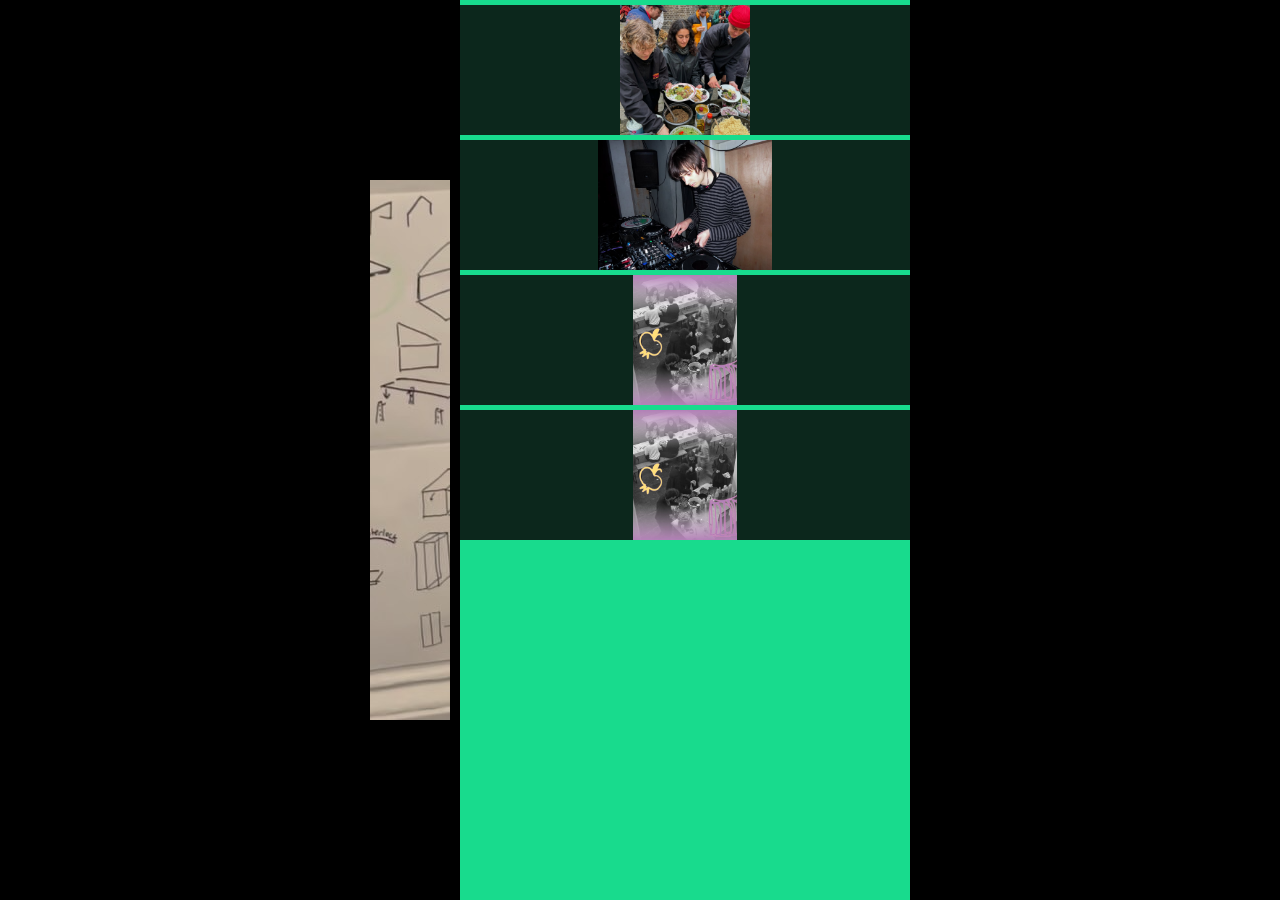
==== index.html @ bb725d66 "new design template 1 -movments" ====
<!doctype html>
<html lang="en">
  <head>
    <meta charset="UTF-8" />
    <meta name="viewport" content="width=device-width, initial-scale=1.0" />
    <title>Gallery 0 and Student Initiatives</title>
    <link rel="stylesheet" href="style.css" />
  </head>
  <body>
    <div class="main-container">
      <div style="cursor: pointer" class="logo"></div>
      <div class="mains">
        <iframe name="iframe_a" title="web player" id="frame"></iframe>
        <a href="./manifesto.html" target="iframe_a">
          <section>
            <img src="./assets/cohub4.png" alt="Gallery" />
          </section>
        </a>
        <a href="./garden.html" target="iframe_a">
          <section>
            <img src="./assets/mush/mushlaak3.png" alt="Gallery" />
          </section>
        </a>
        <a href="./manifesto.html" target="iframe_a">
          <section>
            <img src="./assets/cohub2.png" alt="Gallery" />
          </section>
        </a>
        <a href="./manifesto.html" target="iframe_a">
          <section>
            <img src="./assets/cohub2.png" alt="Gallery" />
          </section>
        </a>
      </div>
    </div>
    <script>
      const iframe = document.getElementById("frame");
      const sections = document.querySelectorAll("section");
      const logo = document.querySelector(".logo");
      const mainContainer = document.querySelector(".main-container");
      const isDesktop = window.matchMedia("(min-width: 901px)");

      const setIframePosition = (position) => {
        const axis = isDesktop.matches
          ? "X"
          : "Y"; /*condition ? ifTrue : ifFalse (shorter alternative for if/else*/
        iframe.style.transform = `translate${axis}(${position})`;
      };

      logo.addEventListener("click", () => {
        mainContainer.classList.remove("is-open");
        setIframePosition(isDesktop.matches ? "100%" : "100vh");
      });
      sections.forEach((section) => {
        section.addEventListener("click", () => {
          mainContainer.classList.add("is-open");
          setIframePosition("0");
        });
      });
    </script>
  </body>
</html>
---- style.css ----
/* main styles*/
* {
  box-sizing: border-box;
}
body {
  margin: 0;
  padding: 0;
  height: 100vh;
  width: 100%;
  background-color: black;
  color: black;
  display: flex;
  justify-content: center;
  align-items: center;
}

.main-container {
  background-color: black;
  width: 540px;
  height: 100%;
  margin: 0 auto;
  display: flex;
  justify-content: space-between;
  align-items: center;
  transition: width 0.5s ease-in-out;
}

.logo {
  width: 80px;
  height: 100%;
  background-image: url("./assets/cohub1.png");
  background-size: fill;
  background-repeat: no-repeat;
  background-position: center;
}

.mains {
  background-color: rgb(24, 219, 141);
  width: 450px;
  height: 100%;
  position: relative;
  overflow: hidden;
  transition: width 0.5s ease-in-out;
}

section {
  margin-top: 5px;
  width: 100%;
  height: 130px;
  background-color: rgb(12, 39, 28);
  z-index: 0;
  display: flex;
  justify-content: center;
  object-fit: contain;
}

#frame {
  position: absolute;
  margin-top: 0;
  width: 100%;
  height: 100%;
  border: 5px solid rgb(228, 237, 233);
  z-index: 1;
  background-color: rgb(228, 237, 233);
  transform: translateY(100vh);
}

#frame.is-open {
  transform: translateY(0);
}

section img {
  width: auto;
  height: 100%;
}

/* animations */

iframe {
  width: 100%;
  transition: transform 1s ease-in-out;
  -webkit-transition: transform 1s ease-in-out;
  -moz-transition: transform 1s ease-in-out;
  -ms-transition: transform 1s ease-in-out;
  -o-transition: transform 1s ease-in-out;
}

/* responsive */
@media (min-width: 901px) {
  .main-container {
    width: 540px;
  }

  .mains {
    width: 450px;
  }

  section {
    width: 100%;
  }

  #frame {
    /* right: 0; */
    left: 100%;
    width: 100%;
    transform: translateX(100%);
  }

  .main-container.is-open {
    width: 990px;
  }

  .main-container.is-open .mains {
    width: 900px;
  }

  .main-container.is-open section {
    width: 450px;
  }

  .main-container.is-open #frame {
    left: 50%;
    width: 50%;
  }
}

@media (max-width: 900px) {
}

@media (max-width: 700px) {
}
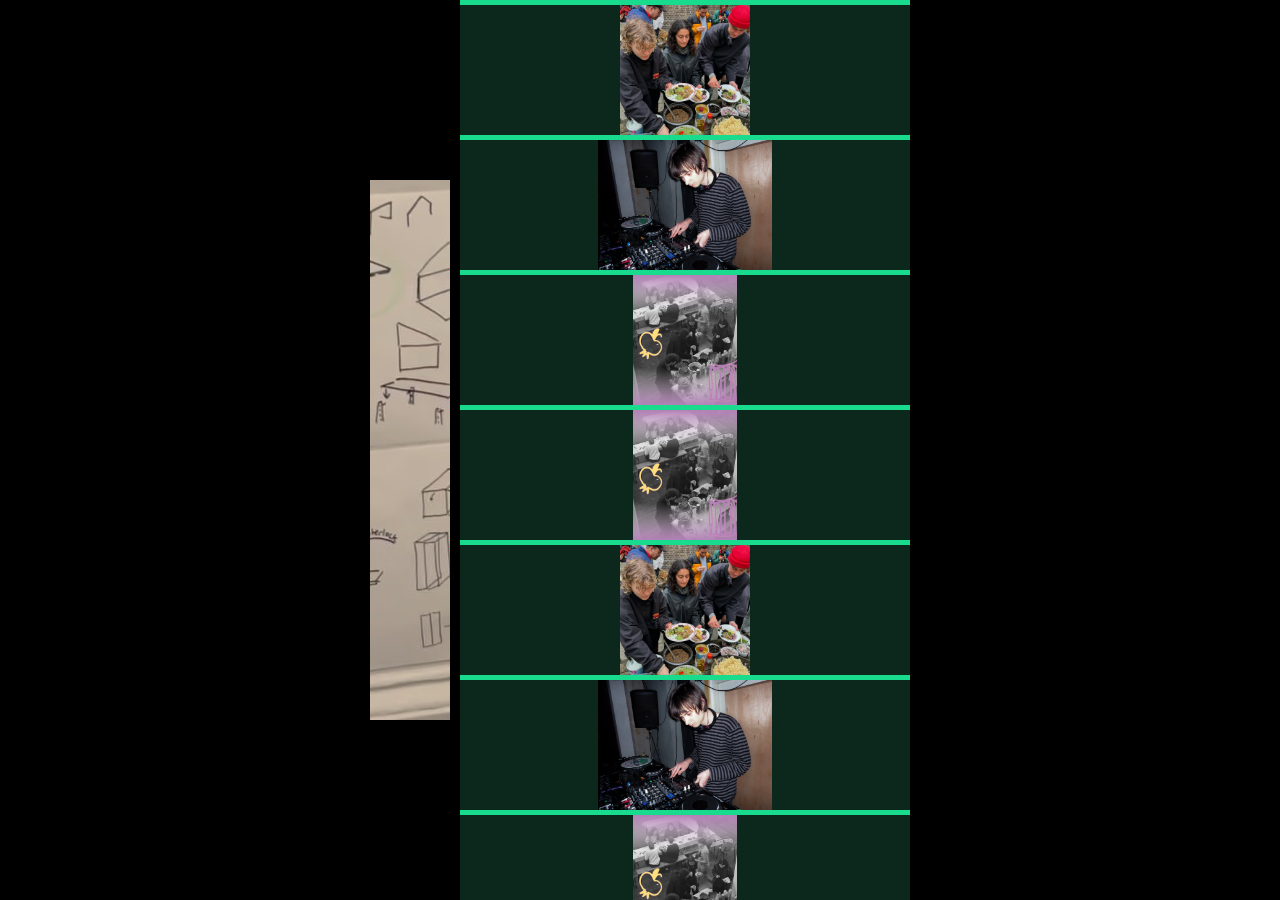
==== commit 65d859e7: "new design temlate 1 movment" ====
--- a/index.html
+++ b/index.html
@@ -31,6 +31,46 @@
             <img src="./assets/cohub2.png" alt="Gallery" />
           </section>
         </a>
+        <a href="./manifesto.html" target="iframe_a">
+          <section>
+            <img src="./assets/cohub4.png" alt="Gallery" />
+          </section>
+        </a>
+        <a href="./garden.html" target="iframe_a">
+          <section>
+            <img src="./assets/mush/mushlaak3.png" alt="Gallery" />
+          </section>
+        </a>
+        <a href="./manifesto.html" target="iframe_a">
+          <section>
+            <img src="./assets/cohub2.png" alt="Gallery" />
+          </section>
+        </a>
+        <a href="./manifesto.html" target="iframe_a">
+          <section>
+            <img src="./assets/cohub2.png" alt="Gallery" />
+          </section>
+        </a>
+        <a href="./manifesto.html" target="iframe_a">
+          <section>
+            <img src="./assets/cohub4.png" alt="Gallery" />
+          </section>
+        </a>
+        <a href="./garden.html" target="iframe_a">
+          <section>
+            <img src="./assets/mush/mushlaak3.png" alt="Gallery" />
+          </section>
+        </a>
+        <a href="./manifesto.html" target="iframe_a">
+          <section>
+            <img src="./assets/cohub2.png" alt="Gallery" />
+          </section>
+        </a>
+        <a href="./manifesto.html" target="iframe_a">
+          <section>
+            <img src="./assets/cohub2.png" alt="Gallery" />
+          </section>
+        </a>
       </div>
     </div>
     <script>
@@ -38,7 +78,12 @@
       const sections = document.querySelectorAll("section");
       const logo = document.querySelector(".logo");
       const mainContainer = document.querySelector(".main-container");
+      const mains = document.querySelector(".mains");
       const isDesktop = window.matchMedia("(min-width: 901px)");
+
+      const setIframeHeight = () => {
+        iframe.style.height = `${mains.scrollHeight}px`;
+      };
 
       const setIframePosition = (position) => {
         const axis = isDesktop.matches
@@ -49,14 +94,24 @@
 
       logo.addEventListener("click", () => {
         mainContainer.classList.remove("is-open");
+        iframe.classList.remove("is-visible");
         setIframePosition(isDesktop.matches ? "100%" : "100vh");
+        setIframeHeight();
       });
       sections.forEach((section) => {
         section.addEventListener("click", () => {
           mainContainer.classList.add("is-open");
+          iframe.classList.add("is-visible");
           setIframePosition("0");
+          setIframeHeight();
         });
       });
+      window.addEventListener("resize", setIframeHeight);
+      new MutationObserver(setIframeHeight).observe(mains, {
+        childList: true,
+        subtree: true,
+      });
+      setIframeHeight();
     </script>
   </body>
 </html>
--- a/style.css
+++ b/style.css
@@ -39,7 +39,7 @@
   width: 450px;
   height: 100%;
   position: relative;
-  overflow: hidden;
+  overflow: auto;
   transition: width 0.5s ease-in-out;
 }
 
@@ -59,14 +59,18 @@
   margin-top: 0;
   width: 100%;
   height: 100%;
-  border: 5px solid rgb(228, 237, 233);
+  border: 5px solid black;
   z-index: 1;
-  background-color: rgb(228, 237, 233);
+  background-color: white;
   transform: translateY(100vh);
+  visibility: hidden;
+  pointer-events: none;
 }
 
-#frame.is-open {
+#frame.is-visible {
   transform: translateY(0);
+  visibility: visible;
+  pointer-events: auto;
 }
 
 section img {
@@ -100,9 +104,8 @@
   }
 
   #frame {
-    /* right: 0; */
-    left: 100%;
-    width: 100%;
+    left: 50%;
+    width: 50%;
     transform: translateX(100%);
   }
 
@@ -119,8 +122,8 @@
   }
 
   .main-container.is-open #frame {
-    left: 50%;
-    width: 50%;
+    visibility: visible;
+    pointer-events: auto;
   }
 }
 
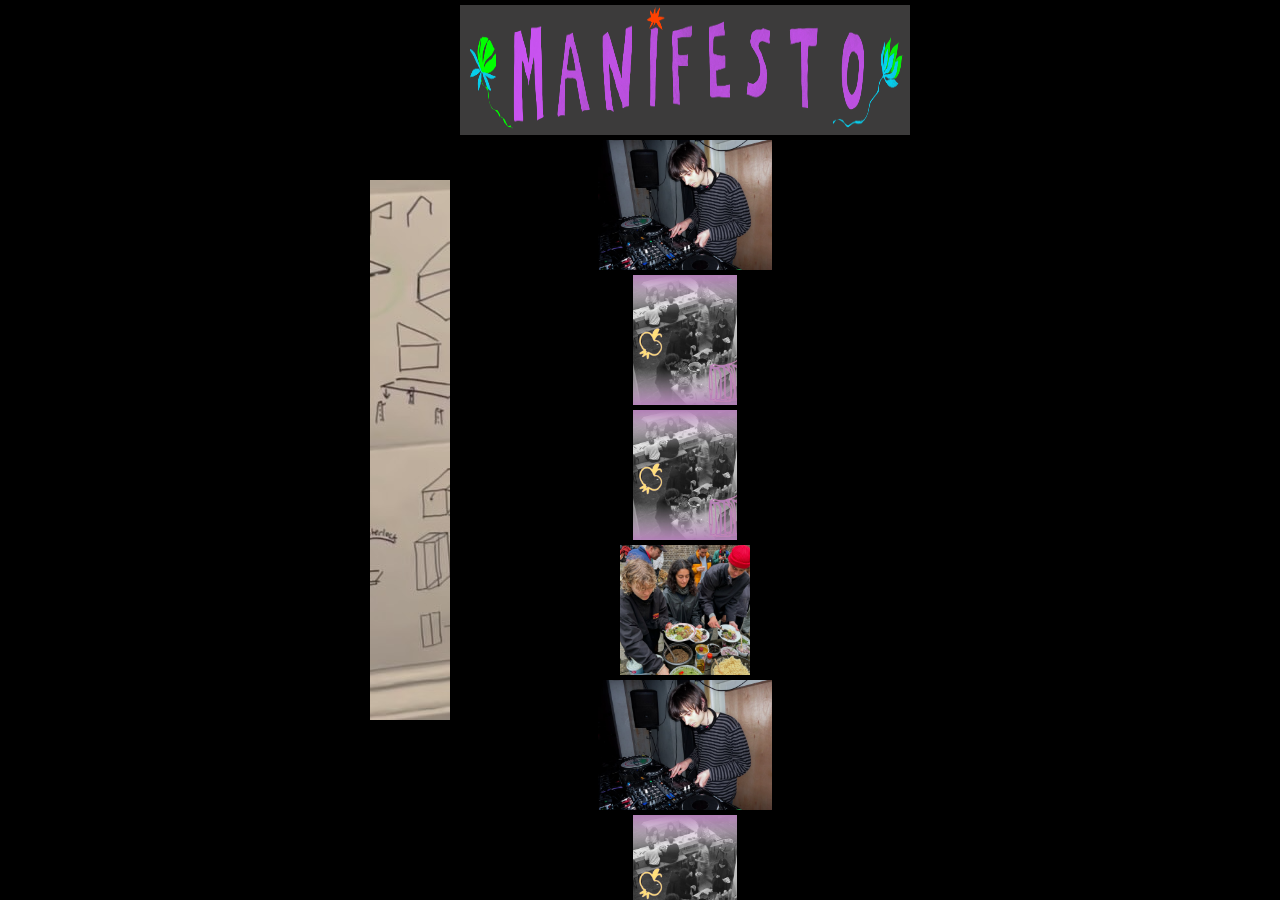
==== commit 4fa060f4: "logo updates" ====
--- a/index.html
+++ b/index.html
@@ -12,8 +12,11 @@
       <div class="mains">
         <iframe name="iframe_a" title="web player" id="frame"></iframe>
         <a href="./manifesto.html" target="iframe_a">
-          <section>
-            <img src="./assets/cohub4.png" alt="Gallery" />
+          <section style="background-color: rgb(60, 59, 59)">
+            <img
+              src="./assets/logos:graphics/Manifesto_logo.png"
+              alt="Gallery"
+            />
           </section>
         </a>
         <a href="./garden.html" target="iframe_a">
--- a/style.css
+++ b/style.css
@@ -35,7 +35,7 @@
 }
 
 .mains {
-  background-color: rgb(24, 219, 141);
+  background-color: rgb(0, 0, 0);
   width: 450px;
   height: 100%;
   position: relative;
@@ -47,7 +47,7 @@
   margin-top: 5px;
   width: 100%;
   height: 130px;
-  background-color: rgb(12, 39, 28);
+
   z-index: 0;
   display: flex;
   justify-content: center;
@@ -75,7 +75,9 @@
 
 section img {
   width: auto;
-  height: 100%;
+  height: auto;
+  max-width: 100%;
+  max-height: 100%;
 }
 
 /* animations */
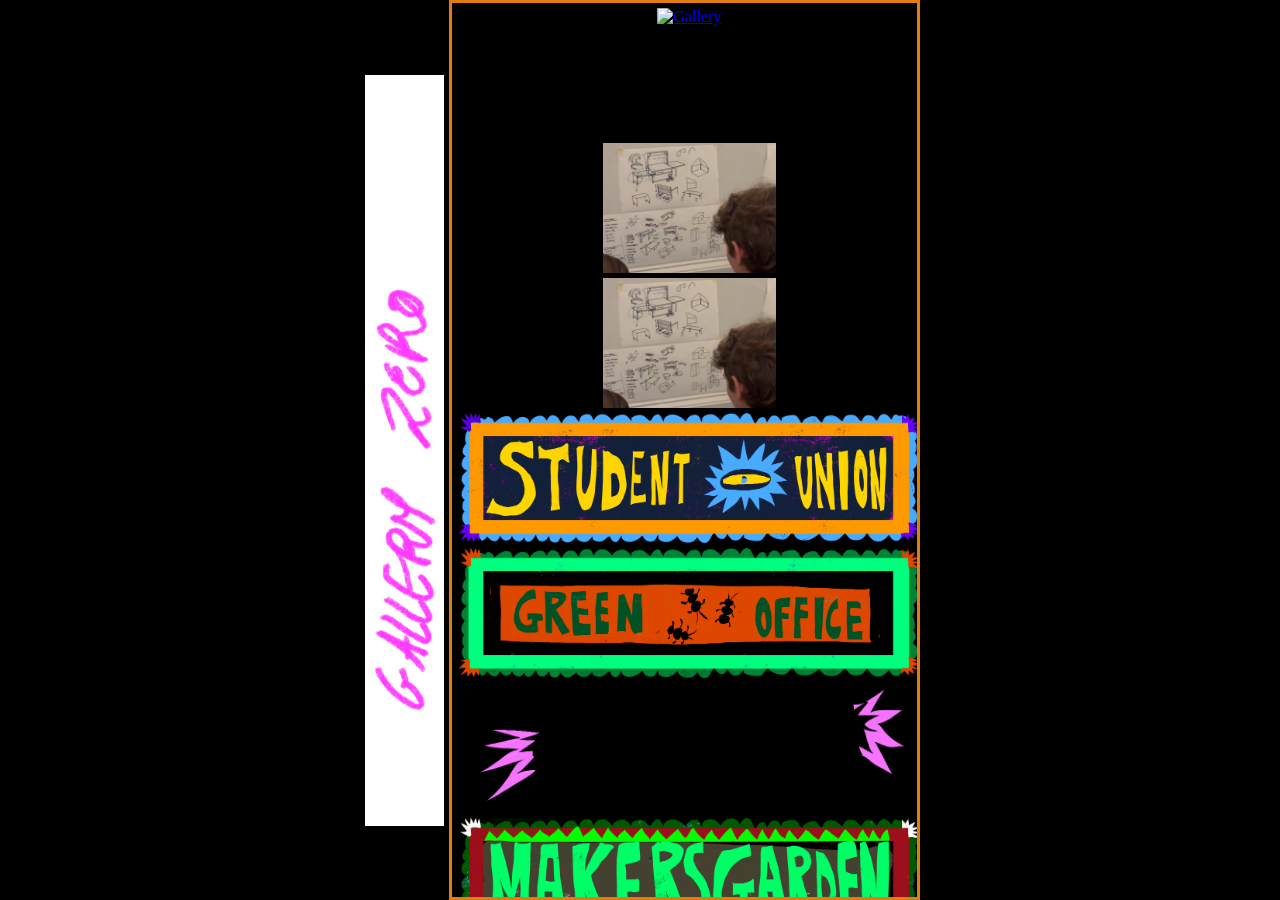
==== commit 1baefffd: "logo updates" ====
--- a/index.html
+++ b/index.html
@@ -11,67 +11,80 @@
       <div style="cursor: pointer" class="logo"></div>
       <div class="mains">
         <iframe name="iframe_a" title="web player" id="frame"></iframe>
-        <a href="./manifesto.html" target="iframe_a">
-          <section style="background-color: rgb(60, 59, 59)">
+
+        <a href="./htmls/manifesto.html" target="iframe_a">
+          <section>
+            <img src="./assets/manifesto_kabk.png" alt="Gallery" />
+          </section>
+        </a>
+        <a href="./nextevent.html" target="iframe_a">
+          <section>
+            <img src="./assets/cohub1.png" alt="NEXT EVENT" />
+          </section>
+        </a>
+        <a href="./archive.html" target="iframe_a">
+          <section>
+            <img src="./assets/cohub1.png" alt="archive" />
+          </section>
+        </a>
+        <a href="./htmls/union.html" target="iframe_a">
+          <section>
             <img
-              src="./assets/logos:graphics/Manifesto_logo.png"
-              alt="Gallery"
+              src="assets/logos:graphics/studentunion logo.png"
+              alt="union"
             />
           </section>
         </a>
-        <a href="./garden.html" target="iframe_a">
+        <a href="./htmls/green.html" target="iframe_a">
           <section>
-            <img src="./assets/mush/mushlaak3.png" alt="Gallery" />
+            <img
+              src="./assets/logos:graphics/greenoffice logo.png"
+              alt="Green Office"
+            />
           </section>
         </a>
-        <a href="./manifesto.html" target="iframe_a">
+        <a href="./htmls/mushroom.html" target="iframe_a">
           <section>
-            <img src="./assets/cohub2.png" alt="Gallery" />
+            <img src="./assets/logos:graphics/cond.png" alt="mushroom radio" />
           </section>
         </a>
-        <a href="./manifesto.html" target="iframe_a">
+        <a href="./htmls/garden.html" target="iframe_a">
           <section>
-            <img src="./assets/cohub2.png" alt="Gallery" />
+            <img
+              src="./assets/logos:graphics/makers garden logo.png"
+              alt="makers garden"
+            />
           </section>
         </a>
-        <a href="./manifesto.html" target="iframe_a">
+        <a href="./htmls/news.html" target="iframe_a">
           <section>
-            <img src="./assets/cohub4.png" alt="Gallery" />
+            <img src="./assets/logos:graphics/tone.png" alt="newspaper" />
           </section>
         </a>
-        <a href="./garden.html" target="iframe_a">
+        <a href="./htmls/film.html" target="iframe_a">
           <section>
-            <img src="./assets/mush/mushlaak3.png" alt="Gallery" />
+            <img
+              src="./assets/logos:graphics/filmclub logo.png"
+              alt="film club"
+            />
           </section>
         </a>
-        <a href="./manifesto.html" target="iframe_a">
+        <a href="./htmls/chess.html" target="iframe_a">
           <section>
-            <img src="./assets/cohub2.png" alt="Gallery" />
+            <img
+              src="./assets/logos:graphics/chess club.png"
+              alt="chess club"
+            />
           </section>
         </a>
-        <a href="./manifesto.html" target="iframe_a">
+        <a href="./htmls/cohub.html" target="iframe_a">
           <section>
-            <img src="./assets/cohub2.png" alt="Gallery" />
+            <img src="./assets/logos:graphics/cohub logo.png" alt="cohub" />
           </section>
         </a>
-        <a href="./manifesto.html" target="iframe_a">
+        <a href="./htmls/contact.html" target="iframe_a">
           <section>
-            <img src="./assets/cohub4.png" alt="Gallery" />
-          </section>
-        </a>
-        <a href="./garden.html" target="iframe_a">
-          <section>
-            <img src="./assets/mush/mushlaak3.png" alt="Gallery" />
-          </section>
-        </a>
-        <a href="./manifesto.html" target="iframe_a">
-          <section>
-            <img src="./assets/cohub2.png" alt="Gallery" />
-          </section>
-        </a>
-        <a href="./manifesto.html" target="iframe_a">
-          <section>
-            <img src="./assets/cohub2.png" alt="Gallery" />
+            <img src="./assets/manifesto_kabk.png" alt="Gallery" />
           </section>
         </a>
       </div>
--- a/style.css
+++ b/style.css
@@ -16,7 +16,7 @@
 
 .main-container {
   background-color: black;
-  width: 540px;
+  width: 560px;
   height: 100%;
   margin: 0 auto;
   display: flex;
@@ -26,25 +26,30 @@
 }
 
 .logo {
+  margin: 5px;
   width: 80px;
   height: 100%;
-  background-image: url("./assets/cohub1.png");
-  background-size: fill;
+  background-image: url("./assets/logos:graphics/galleryzero_logo.jpg");
+  background-size: contain;
   background-repeat: no-repeat;
   background-position: center;
 }
 
 .mains {
   background-color: rgb(0, 0, 0);
-  width: 450px;
-  height: 100%;
+  width: 480px;
+  height: fit-content;
+  max-height: 100vh;
+  max-height: 100dvh;
   position: relative;
-  overflow: auto;
+  overflow-y: auto;
+  overflow-x: hidden;
   transition: width 0.5s ease-in-out;
+  border: 3px solid rgb(227, 124, 15);
 }
 
 section {
-  margin-top: 5px;
+  margin: 5px;
   width: 100%;
   height: 130px;
 
@@ -94,11 +99,11 @@
 /* responsive */
 @media (min-width: 901px) {
   .main-container {
-    width: 540px;
+    width: 560px;
   }
 
   .mains {
-    width: 450px;
+    width: 480px;
   }
 
   section {
@@ -129,8 +134,5 @@
   }
 }
 
-@media (max-width: 900px) {
-}
-
 @media (max-width: 700px) {
 }
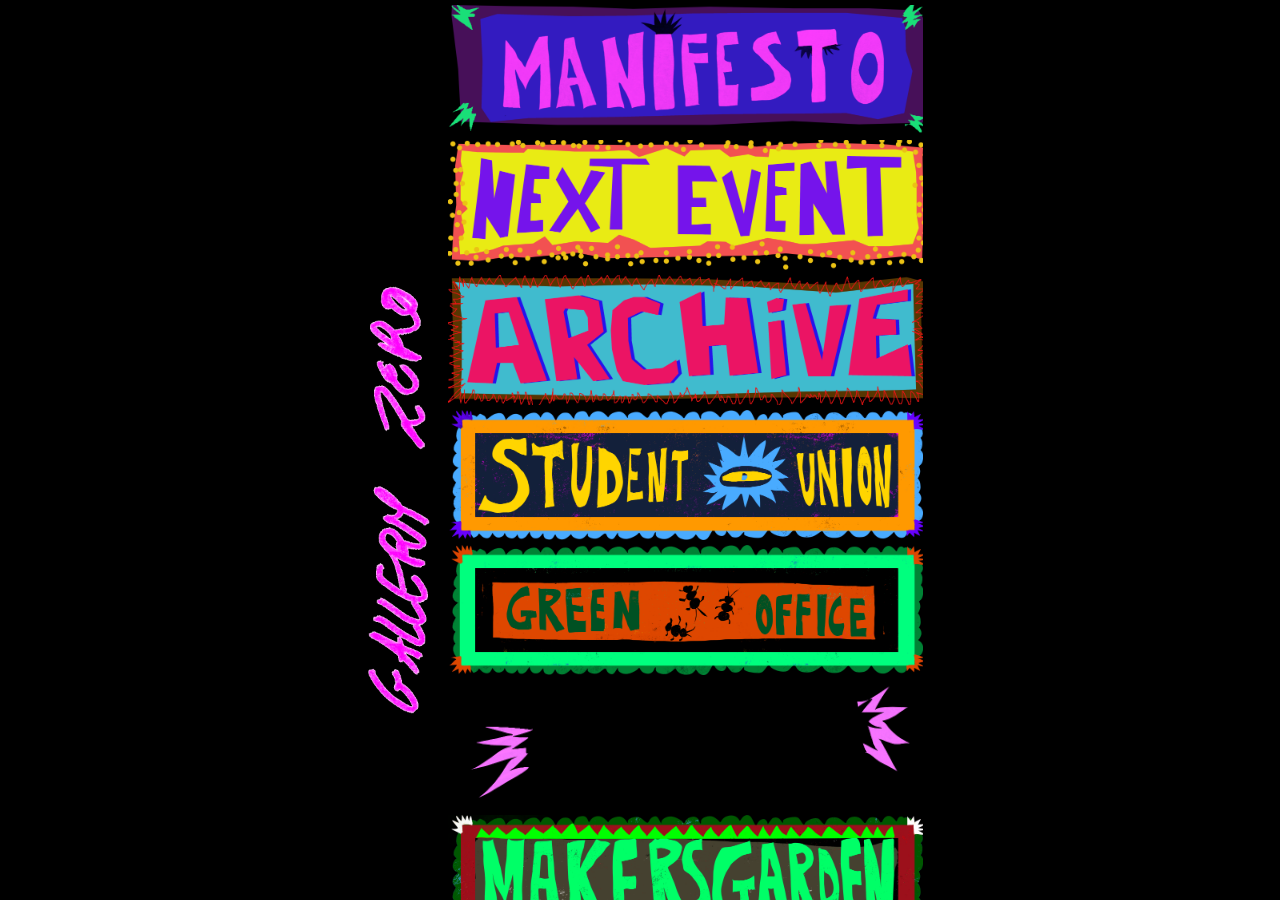
==== commit 80b724fe: "media updates" ====
--- a/index.html
+++ b/index.html
@@ -14,17 +14,23 @@
 
         <a href="./htmls/manifesto.html" target="iframe_a">
           <section>
-            <img src="./assets/manifesto_kabk.png" alt="Gallery" />
+            <img
+              src="./assets/logos:graphics/manifesto logo.png"
+              alt="Gallery"
+            />
           </section>
         </a>
         <a href="./nextevent.html" target="iframe_a">
           <section>
-            <img src="./assets/cohub1.png" alt="NEXT EVENT" />
+            <img
+              src="./assets/logos:graphics/next_event.png"
+              alt="NEXT EVENT"
+            />
           </section>
         </a>
         <a href="./archive.html" target="iframe_a">
           <section>
-            <img src="./assets/cohub1.png" alt="archive" />
+            <img src="./assets/logos:graphics/archive_logo.png" alt="archive" />
           </section>
         </a>
         <a href="./htmls/union.html" target="iframe_a">
--- a/style.css
+++ b/style.css
@@ -1,6 +1,10 @@
 /* main styles*/
 * {
   box-sizing: border-box;
+}
+@font-face {
+  font-family: myFont;
+  src: url(/fonts/MarrSans-Regular.otf); /* url of the font */
 }
 body {
   margin: 0;
@@ -16,7 +20,7 @@
 
 .main-container {
   background-color: black;
-  width: 560px;
+  width: 565px;
   height: 100%;
   margin: 0 auto;
   display: flex;
@@ -26,7 +30,6 @@
 }
 
 .logo {
-  margin: 5px;
   width: 80px;
   height: 100%;
   background-image: url("./assets/logos:graphics/galleryzero_logo.jpg");
@@ -45,7 +48,6 @@
   overflow-y: auto;
   overflow-x: hidden;
   transition: width 0.5s ease-in-out;
-  border: 3px solid rgb(227, 124, 15);
 }
 
 section {
@@ -96,10 +98,12 @@
   -o-transition: transform 1s ease-in-out;
 }
 
+/* poster pages */
+
 /* responsive */
 @media (min-width: 901px) {
   .main-container {
-    width: 560px;
+    width: 565px;
   }
 
   .mains {
@@ -109,11 +113,14 @@
   section {
     width: 100%;
   }
-
+  iframe {
+    width: 50%;
+    transition: none;
+  }
   #frame {
+    transform: translateY(0);
     left: 50%;
     width: 50%;
-    transform: translateX(100%);
   }
 
   .main-container.is-open {
@@ -121,7 +128,7 @@
   }
 
   .main-container.is-open .mains {
-    width: 900px;
+    width: 905px;
   }
 
   .main-container.is-open section {
@@ -134,5 +141,16 @@
   }
 }
 
-@media (max-width: 700px) {
+@media (max-width: 500px) {
+  .main-container {
+    width: 385px;
+  }
+
+  .mains {
+    width: 300px;
+  }
+
+  section {
+    height: 81px;
+  }
 }
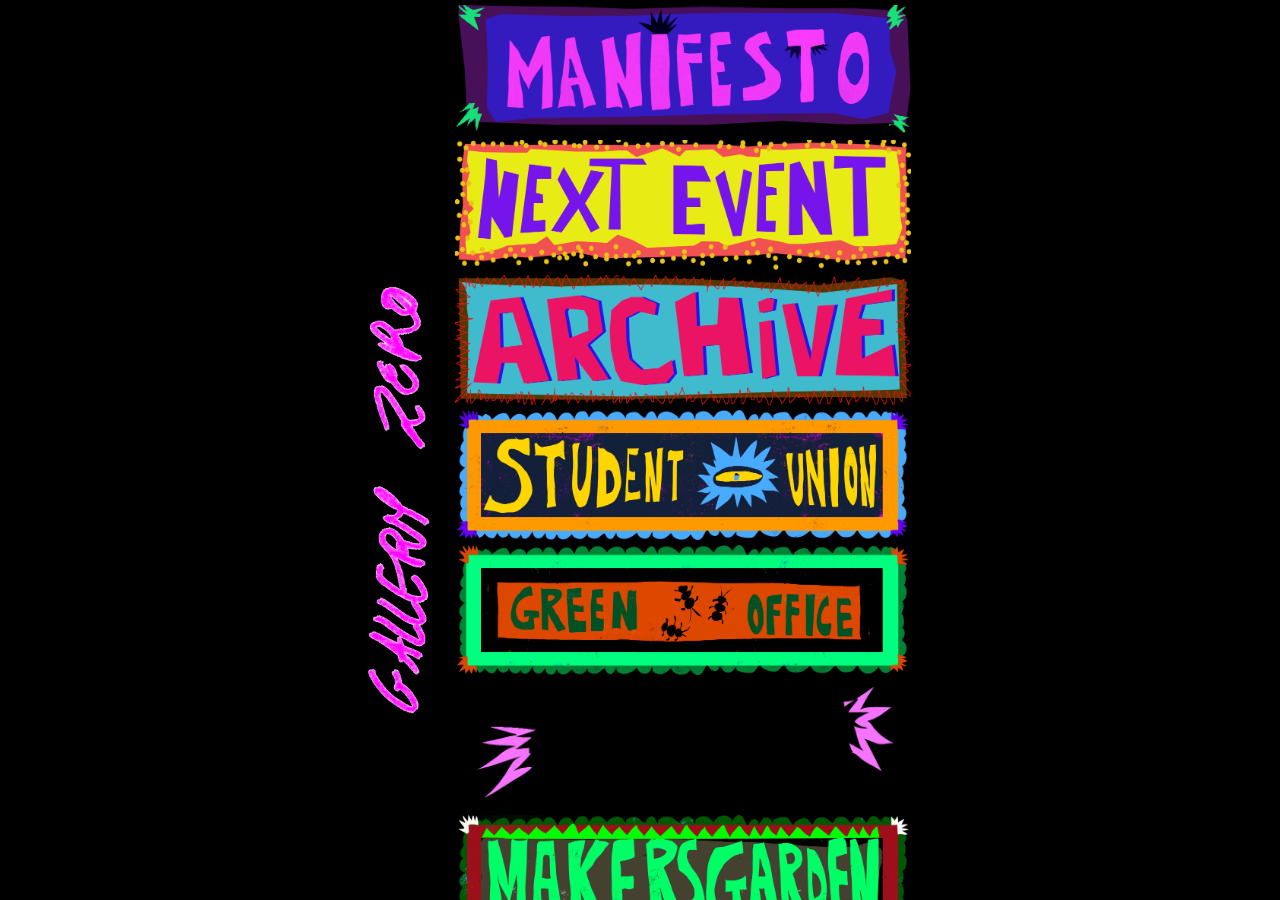
==== commit f9bd31b8: "graphics update" ====
--- a/index.html
+++ b/index.html
@@ -9,9 +9,9 @@
   <body>
     <div class="main-container">
       <div style="cursor: pointer" class="logo"></div>
+
       <div class="mains">
         <iframe name="iframe_a" title="web player" id="frame"></iframe>
-
         <a href="./htmls/manifesto.html" target="iframe_a">
           <section>
             <img
--- a/style.css
+++ b/style.css
@@ -20,7 +20,7 @@
 
 .main-container {
   background-color: black;
-  width: 565px;
+  width: 570px;
   height: 100%;
   margin: 0 auto;
   display: flex;
@@ -41,12 +41,12 @@
 .mains {
   background-color: rgb(0, 0, 0);
   width: 480px;
+  position: fixed;
   height: fit-content;
   max-height: 100vh;
-  max-height: 100dvh;
-  position: relative;
   overflow-y: auto;
   overflow-x: hidden;
+  transform: translateX(80px);
   transition: width 0.5s ease-in-out;
 }
 
@@ -62,14 +62,14 @@
 }
 
 #frame {
-  position: absolute;
+  position: fixed;
   margin-top: 0;
   width: 100%;
-  height: 100%;
+  height: 0%;
   border: 5px solid black;
   z-index: 1;
   background-color: white;
-  transform: translateY(100vh);
+  max-height: 1560px;
   visibility: hidden;
   pointer-events: none;
 }
@@ -78,12 +78,13 @@
   transform: translateY(0);
   visibility: visible;
   pointer-events: auto;
+  height: 100%;
 }
 
 section img {
   width: auto;
   height: auto;
-  max-width: 100%;
+  max-width: 95%;
   max-height: 100%;
 }
 
@@ -141,16 +142,16 @@
   }
 }
 
-@media (max-width: 500px) {
+@media (max-width: 560px) {
   .main-container {
-    width: 385px;
+    width: 280px;
   }
 
   .mains {
-    width: 300px;
+    width: 200px;
   }
 
   section {
-    height: 81px;
+    height: 54px;
   }
 }
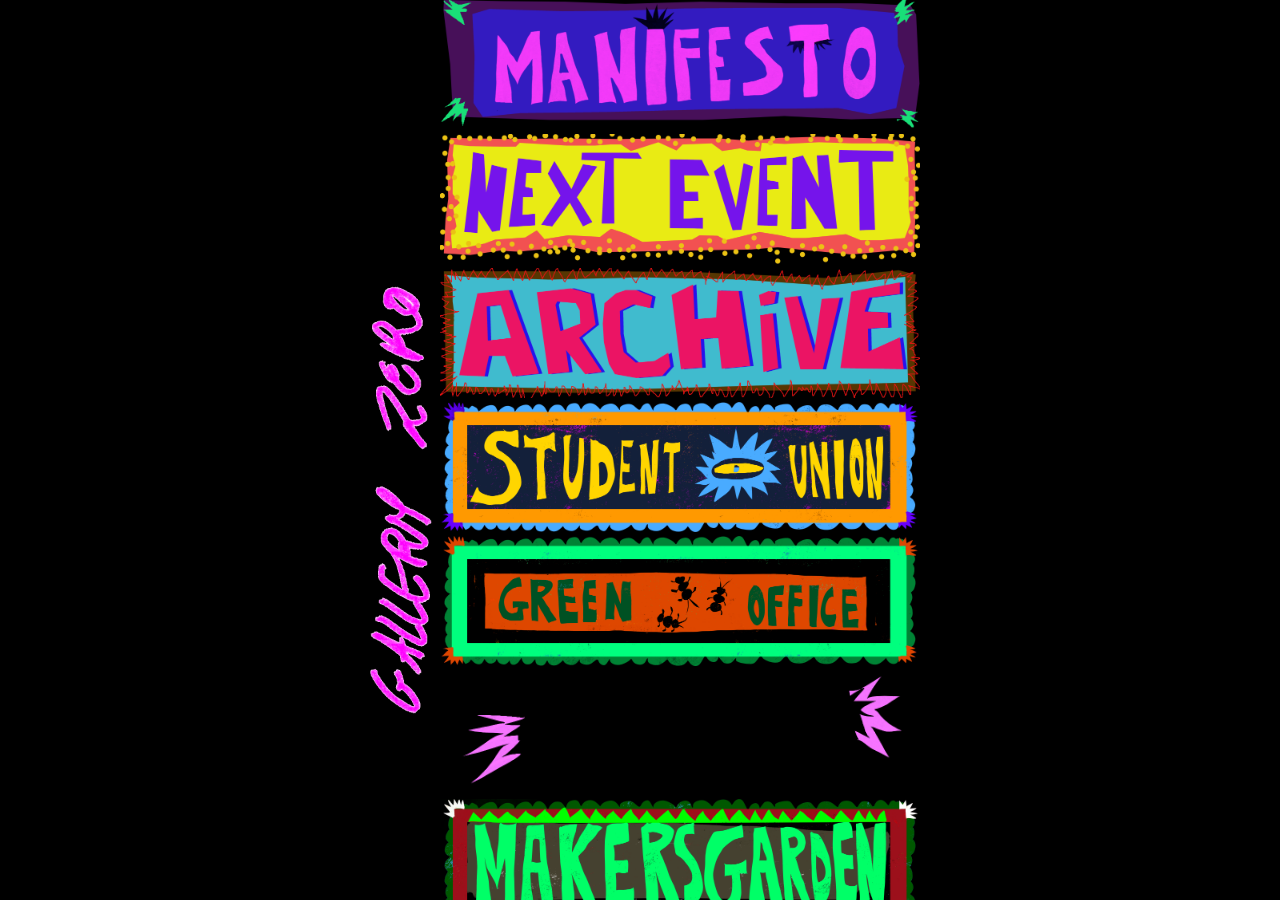
==== commit 76e06627: "sync" ====
--- a/index.html
+++ b/index.html
@@ -10,8 +10,10 @@
     <div class="main-container">
       <div style="cursor: pointer" class="logo"></div>
 
-      <div class="mains">
+      <div class="web_player">
         <iframe name="iframe_a" title="web player" id="frame"></iframe>
+      </div>
+      <div class="navbar">
         <a href="./htmls/manifesto.html" target="iframe_a">
           <section>
             <img
@@ -90,50 +92,11 @@
         </a>
         <a href="./htmls/contact.html" target="iframe_a">
           <section>
-            <img src="./assets/manifesto_kabk.png" alt="Gallery" />
+            <img src="./assets/logos:graphics/next_event.png" alt="Gallery" />
           </section>
         </a>
       </div>
     </div>
-    <script>
-      const iframe = document.getElementById("frame");
-      const sections = document.querySelectorAll("section");
-      const logo = document.querySelector(".logo");
-      const mainContainer = document.querySelector(".main-container");
-      const mains = document.querySelector(".mains");
-      const isDesktop = window.matchMedia("(min-width: 901px)");
-
-      const setIframeHeight = () => {
-        iframe.style.height = `${mains.scrollHeight}px`;
-      };
-
-      const setIframePosition = (position) => {
-        const axis = isDesktop.matches
-          ? "X"
-          : "Y"; /*condition ? ifTrue : ifFalse (shorter alternative for if/else*/
-        iframe.style.transform = `translate${axis}(${position})`;
-      };
-
-      logo.addEventListener("click", () => {
-        mainContainer.classList.remove("is-open");
-        iframe.classList.remove("is-visible");
-        setIframePosition(isDesktop.matches ? "100%" : "100vh");
-        setIframeHeight();
-      });
-      sections.forEach((section) => {
-        section.addEventListener("click", () => {
-          mainContainer.classList.add("is-open");
-          iframe.classList.add("is-visible");
-          setIframePosition("0");
-          setIframeHeight();
-        });
-      });
-      window.addEventListener("resize", setIframeHeight);
-      new MutationObserver(setIframeHeight).observe(mains, {
-        childList: true,
-        subtree: true,
-      });
-      setIframeHeight();
-    </script>
+    <script src="index.js"></script>
   </body>
 </html>
--- a/style.css
+++ b/style.css
@@ -7,151 +7,108 @@
   src: url(/fonts/MarrSans-Regular.otf); /* url of the font */
 }
 body {
+  padding: 0;
   margin: 0;
-  padding: 0;
-  height: 100vh;
-  width: 100%;
-  background-color: black;
+  background-color: rgb(219, 60, 205);
   color: black;
   display: flex;
   justify-content: center;
-  align-items: center;
 }
 
 .main-container {
   background-color: black;
-  width: 570px;
+  position: fixed;
+  width: 100%;
   height: 100%;
-  margin: 0 auto;
+  max-height: 960px;
   display: flex;
-  justify-content: space-between;
-  align-items: center;
-  transition: width 0.5s ease-in-out;
+  justify-content: center;
+  overflow: auto;
 }
-
 .logo {
+  position: sticky;
+  top: 0;
+  z-index: 2;
+  align-self: flex-start;
+  flex: 0 0 80px;
   width: 80px;
   height: 100%;
-  background-image: url("./assets/logos:graphics/galleryzero_logo.jpg");
+  background-image: url(./assets/logos:graphics/galleryzero_logo.jpg);
   background-size: contain;
   background-repeat: no-repeat;
   background-position: center;
 }
 
-.mains {
+.navbar {
+  position: relative;
+  flex: 0 0 300px;
+  width: 300px;
+  height: fit-content;
   background-color: rgb(0, 0, 0);
-  width: 480px;
-  position: fixed;
-  height: fit-content;
-  max-height: 100vh;
-  overflow-y: auto;
-  overflow-x: hidden;
-  transform: translateX(80px);
-  transition: width 0.5s ease-in-out;
 }
-
 section {
-  margin: 5px;
   width: 100%;
-  height: 130px;
-
-  z-index: 0;
-  display: flex;
-  justify-content: center;
+  height: auto;
+}
+section img {
+  width: 100%;
+  height: 100%;
   object-fit: contain;
 }
 
-#frame {
+.web_player {
   position: fixed;
-  margin-top: 0;
-  width: 100%;
-  height: 0%;
-  border: 5px solid black;
-  z-index: 1;
-  background-color: white;
-  max-height: 1560px;
+  top: 0;
+  left: 0;
+  display: flex;
+  width: 300px;
+  height: 0;
   visibility: hidden;
   pointer-events: none;
+  clip-path: inset(100% 0 0 0);
+  transition:
+    clip-path 800ms ease-in-out,
+    visibility 0s linear 800ms;
+  justify-content: center;
+  align-items: center;
+  border: 1px solid rgb(0, 0, 0);
+  z-index: 1;
+}
+.web_player.is-open {
+  visibility: visible;
+  pointer-events: auto;
+  clip-path: inset(0);
+  transition:
+    clip-path 800ms ease-in-out,
+    visibility 0s;
+}
+iframe {
+  width: 100%;
+  height: 100%;
+  border: none;
 }
 
-#frame.is-visible {
-  transform: translateY(0);
-  visibility: visible;
-  pointer-events: auto;
-  height: 100%;
-}
-
-section img {
-  width: auto;
-  height: auto;
-  max-width: 95%;
-  max-height: 100%;
-}
-
-/* animations */
-
-iframe {
-  width: 100%;
-  transition: transform 1s ease-in-out;
-  -webkit-transition: transform 1s ease-in-out;
-  -moz-transition: transform 1s ease-in-out;
-  -ms-transition: transform 1s ease-in-out;
-  -o-transition: transform 1s ease-in-out;
-}
-
-/* poster pages */
-
-/* responsive */
 @media (min-width: 901px) {
-  .main-container {
-    width: 565px;
+  .navbar {
+    flex-basis: 480px;
+    width: 480px;
+    background-color: rgb(0, 0, 0);
   }
-
-  .mains {
+  .web_player {
     width: 480px;
+    clip-path: inset(0 100% 0 0);
+    transform: translateX(-100%);
+    transition:
+      clip-path 800ms ease-in-out,
+      transform 800ms ease-in-out,
+      visibility 0s linear 800ms;
   }
-
-  section {
-    width: 100%;
-  }
-  iframe {
-    width: 50%;
-    transition: none;
-  }
-  #frame {
-    transform: translateY(0);
-    left: 50%;
-    width: 50%;
-  }
-
-  .main-container.is-open {
-    width: 990px;
-  }
-
-  .main-container.is-open .mains {
-    width: 905px;
-  }
-
-  .main-container.is-open section {
-    width: 450px;
-  }
-
-  .main-container.is-open #frame {
-    visibility: visible;
-    pointer-events: auto;
+  .web_player.is-open {
+    clip-path: inset(0);
+    transform: translateX(0);
+    transition:
+      clip-path 800ms ease-in-out,
+      transform 800ms ease-in-out,
+      visibility 0s;
   }
 }
-
-@media (max-width: 560px) {
-  .main-container {
-    width: 280px;
-  }
-
-  .mains {
-    width: 200px;
-  }
-
-  section {
-    height: 54px;
-  }
-}
